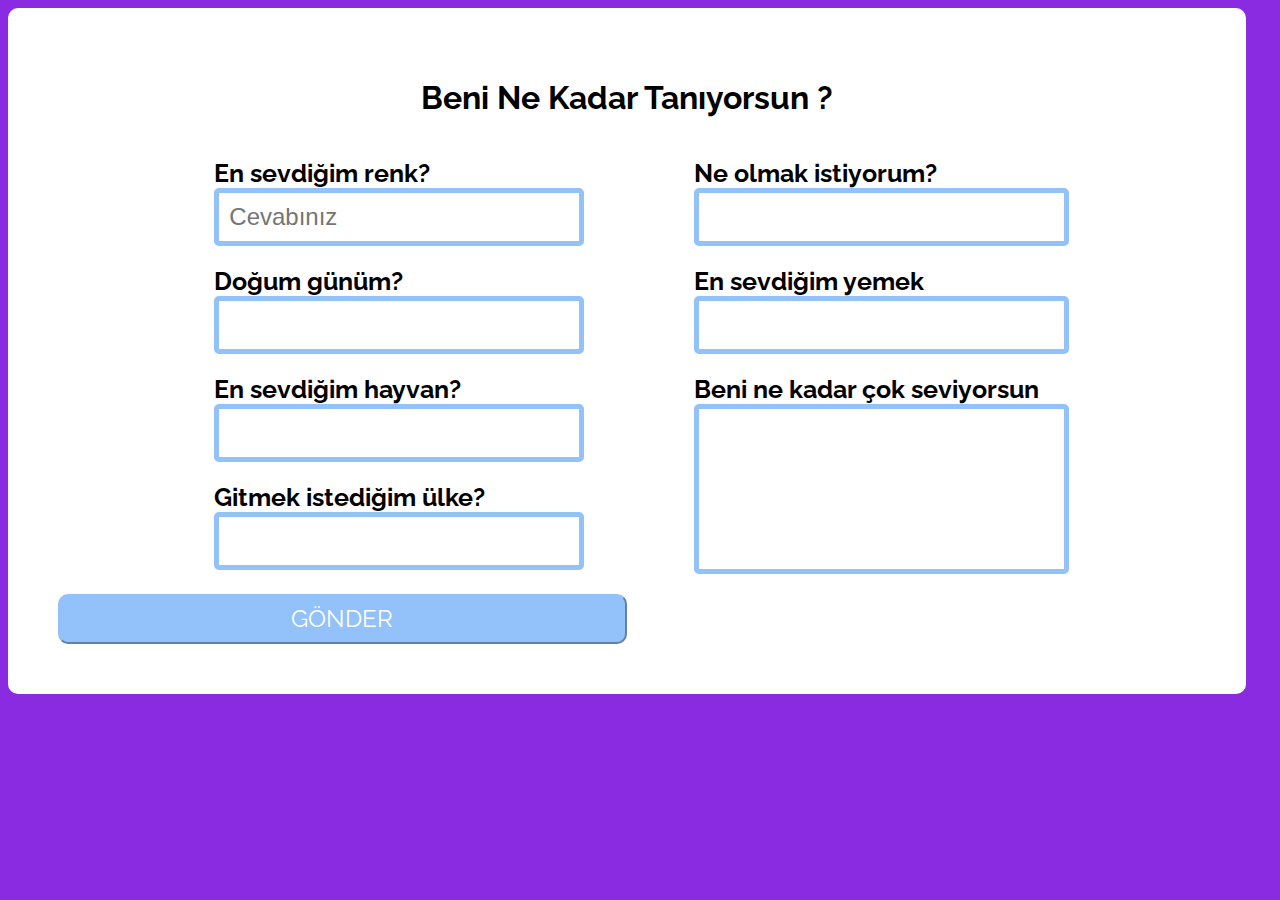
==== index.html @ 8bba12f3 "formdoldurma" ====
<!DOCTYPE html>
<html lang="en">

<head>
    <meta charset="UTF-8">
    <meta http-equiv="X-UA-Compatible" content="IE=edge">
    <meta name="viewport" content="width=device-width, initial-scale=1.0">
    <link rel="stylesheet" href="style.css" />
    <link rel="preconnect" href="https://fonts.gstatic.com"> 
    <link href="https://fonts.googleapis.com/css2?family=Raleway:ital,wght@1,600&display=swap" rel="stylesheet">  
      <title>Beni Ne Kadar Tanıyosun</title>

</head>

<body class="arkaplan">

  <div class="beyazkisim"  >

    <h1>Beni Ne Kadar Tanıyorsun ?</h1>

    <form >
<div class="form"> 
  
      <div >
      <div class="div">
        <label for="En sevdiğim renk" class="baslik">En sevdiğim renk?</label>
        <br>
        <input type="text" class="input" name="soru1" placeholder="Cevabınız"/><br/>
      </div>

      <div class="div">
        <label for="Doğum günüm" class="baslik">Doğum günüm?</label>
        <br>
        <input type="text" class="input" name="soru2"/><br/>
      </div>

      <div class="div">
        <label for="En sevdiğim hayvan" class="baslik">En sevdiğim hayvan?</label>
        <br>
        <input type="text" class="input" name="soru3"/><br/>
      </div>

      <div class="div">
        <label for="Gitmek istediğim ülke" class="baslik">Gitmek istediğim ülke?</label>
        <br>
        <input type="text" class="input" name="soru4"/><br/>
      </div>

      
    </div>

    <div class="sorulardiv">
        <div class="div">
            <label for="Ne olmak istiyorum" class="baslik">Ne olmak istiyorum?</label>
            <br>
            <input type="text" class="input" name="soru4"/><br/>
          </div>

        <div class="div">
        <label for="En sevdiğim yemek" class="baslik">En sevdiğim yemek</label>
        <br>
        <input type="text" class="input" name="soru4"/><br/>
      </div>
      <div class="div">
        <label for="Beni ne kadar çok seviyorsun" class="baslik">Beni ne kadar çok seviyorsun</label>
        <br>
        <input type="text" class="input2" name="soru4"/><br/>
      </div>
    
    </div>
</div>
    
    <input type="submit" class="button" form="form" value="GÖNDER"></input>
  </form>
  
  </div>
  
</body>

</html>
---- style.css ----
.arkaplan{
    background-color: blueviolet;
}
.beyazkisim {
    width: 90%;
    height: 90%;
    border-radius: 10px;
    border-color: white;
    background-color: white;
    padding: 50px;
}
.input{
    border: 10px;
    border-width: 5px;
    border-color: #93C1F9;
    border-style: solid;
    border-radius: 5px;
    padding: 10px;
    width: 100%;
    font-size: 24px;
}
.input:focus{
    border-color: #93C1F9;
    border-width: 5px;
    border-style: solid;
    padding: 10px;
    width: 100%;
    outline: 0;
}

.baslik{
    font-size: 25px;
    font-weight: bold;
    font-family: 'Raleway', sans-serif;
}
.input2{
    height: 140px;
    border: 10px;
    border-width: 5px;
    border-color: #93C1F9;
    border-style: solid;
    border-radius: 5px;
    padding: 10px;
    width: 100%;
    font-size: 24px;
}

.div{
    margin: 20px;
}
.form{
    display: flex;
    flex-direction: row;
    justify-content: center;
}

h1 {
    text-align: center;
    font-family: 'Raleway', sans-serif;
}

.sorulardiv {
    margin-left: 100px
}

.button{
    width: 50%;
    height: 50px;
    color: white;
    font-size: 24px;
    font-family: 'Raleway', sans-serif;
    background-color: #93C1F9;
    border-width: 2px;
    border-color: #93C1F9;
    border-radius: 10px;
    outline: 0;
    justify-content: center;
    align-items: center;
}
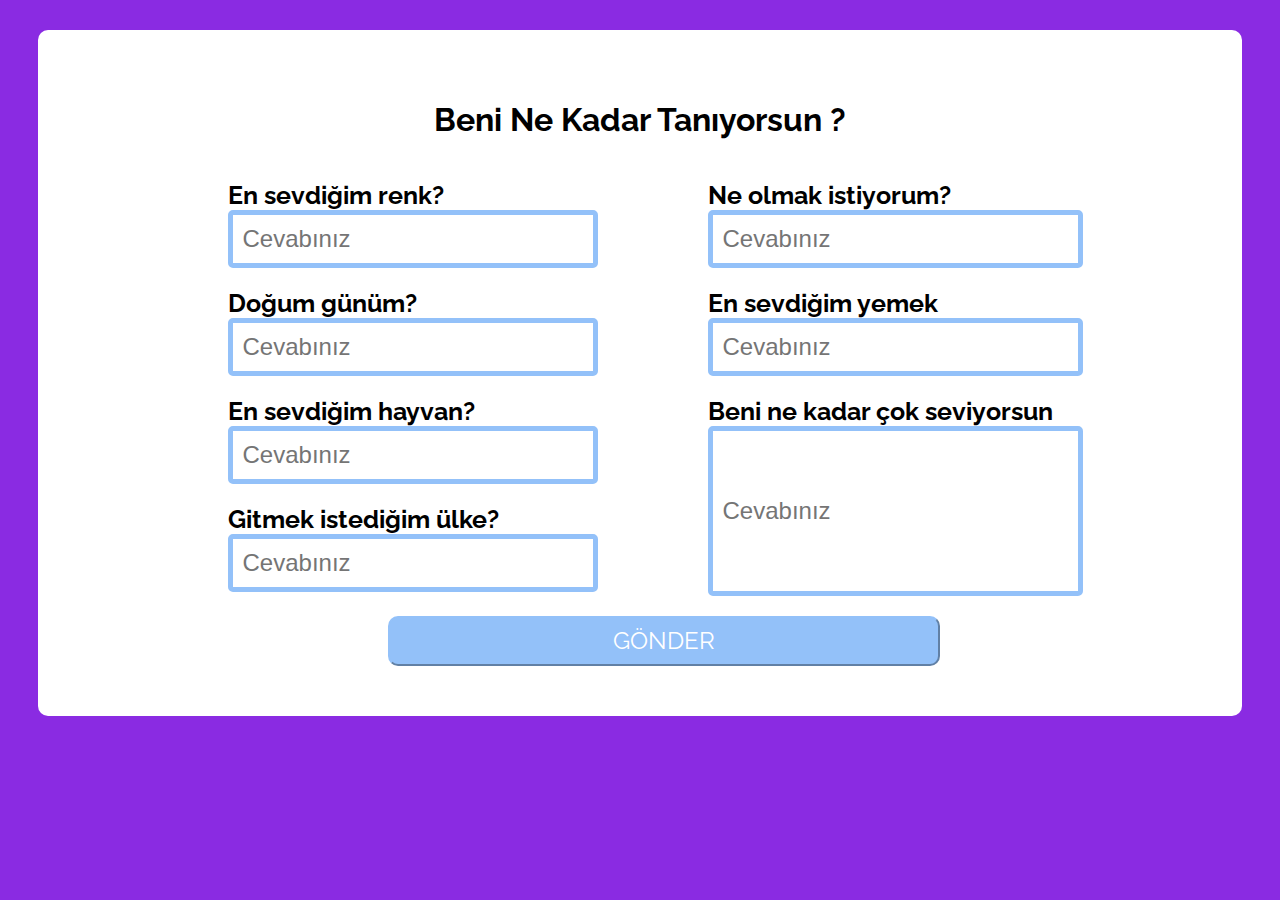
==== commit 917f6302: "@media eklendi" ====
--- a/index.html
+++ b/index.html
@@ -31,19 +31,19 @@
       <div class="div">
         <label for="Doğum günüm" class="baslik">Doğum günüm?</label>
         <br>
-        <input type="text" class="input" name="soru2"/><br/>
+        <input type="text" class="input" name="soru2" placeholder="Cevabınız"/><br/>
       </div>
 
       <div class="div">
         <label for="En sevdiğim hayvan" class="baslik">En sevdiğim hayvan?</label>
         <br>
-        <input type="text" class="input" name="soru3"/><br/>
+        <input type="text" class="input" name="soru3" placeholder="Cevabınız"/><br/>
       </div>
 
       <div class="div">
         <label for="Gitmek istediğim ülke" class="baslik">Gitmek istediğim ülke?</label>
         <br>
-        <input type="text" class="input" name="soru4"/><br/>
+        <input type="text" class="input" name="soru4" placeholder="Cevabınız"/><br/>
       </div>
 
       
@@ -53,24 +53,25 @@
         <div class="div">
             <label for="Ne olmak istiyorum" class="baslik">Ne olmak istiyorum?</label>
             <br>
-            <input type="text" class="input" name="soru4"/><br/>
+            <input type="text" class="input" name="soru4" placeholder="Cevabınız"/><br/>
           </div>
 
         <div class="div">
         <label for="En sevdiğim yemek" class="baslik">En sevdiğim yemek</label>
         <br>
-        <input type="text" class="input" name="soru4"/><br/>
+        <input type="text" class="input" name="soru4" placeholder="Cevabınız"/><br/>
       </div>
       <div class="div">
         <label for="Beni ne kadar çok seviyorsun" class="baslik">Beni ne kadar çok seviyorsun</label>
         <br>
-        <input type="text" class="input2" name="soru4"/><br/>
+        <input type="text" class="input2" name="soru4" placeholder="Cevabınız"/><br/>
       </div>
     
     </div>
 </div>
     
     <input type="submit" class="button" form="form" value="GÖNDER"></input>
+    
   </form>
   
   </div>
--- a/style.css
+++ b/style.css
@@ -1,14 +1,15 @@
 .arkaplan{
     background-color: blueviolet;
 }
+
 .beyazkisim {
-    width: 90%;
-    height: 90%;
+    margin: 30px;
     border-radius: 10px;
     border-color: white;
     background-color: white;
     padding: 50px;
 }
+
 .input{
     border: 10px;
     border-width: 5px;
@@ -19,6 +20,7 @@
     width: 100%;
     font-size: 24px;
 }
+
 .input:focus{
     border-color: #93C1F9;
     border-width: 5px;
@@ -33,6 +35,7 @@
     font-weight: bold;
     font-family: 'Raleway', sans-serif;
 }
+
 .input2{
     height: 140px;
     border: 10px;
@@ -43,11 +46,13 @@
     padding: 10px;
     width: 100%;
     font-size: 24px;
+    
 }
 
 .div{
     margin: 20px;
 }
+
 .form{
     display: flex;
     flex-direction: row;
@@ -74,6 +79,91 @@
     border-color: #93C1F9;
     border-radius: 10px;
     outline: 0;
-    justify-content: center;
-    align-items: center;
+    margin-left: 300px;
+}
+
+@media(max-width:768px){
+    .arkaplan{
+        background-color: aqua;
+    }
+    
+    .beyazkisim {
+        margin: 30px;
+        border-radius: 10px;
+        border-color: white;
+        background-color: white;
+        padding: 10px;
+    }
+    
+    .input{
+        border: 10px;
+        border-width: 5px;
+        border-color: #93C1F9;
+        border-style: solid;
+        border-radius: 5px;
+        padding: 10px;
+        width: 100%;
+        font-size: 24px;
+    }
+    
+    .input:focus{
+        border-color: #93C1F9;
+        border-width: 5px;
+        border-style: solid;
+        padding: 10px;
+        width: 100%;
+        outline: 0;
+    }
+    
+    .baslik{
+        font-size: 25px;
+        font-weight: bold;
+        font-family: 'Raleway', sans-serif;
+    }
+    
+    .input2{
+        height: 140px;
+        border: 10px;
+        border-width: 5px;
+        border-color: #93C1F9;
+        border-style: solid;
+        border-radius: 5px;
+        padding: 10px;
+        width: 100%;
+        font-size: 24px;
+        
+    }
+    
+    .div{
+        margin: 20px;
+    }
+    
+    .form{
+        display: flex;
+        flex-direction: column;
+        justify-content: center;
+    }
+    
+    h1 {
+        text-align: center;
+        font-family: 'Raleway', sans-serif;
+    }
+    
+    .sorulardiv {
+        margin-left: 0px
+    }
+    
+    .button{
+        width: 90%;
+        height: 50px;
+        color: white;
+        font-size: 24px;
+        font-family: 'Raleway', sans-serif;
+        background-color: #93C1F9;
+        border-width: 2px;
+        border-color: #93C1F9;
+        border-radius: 10px;
+        outline: 0;
+        margin-left: 300px;
+    }
 }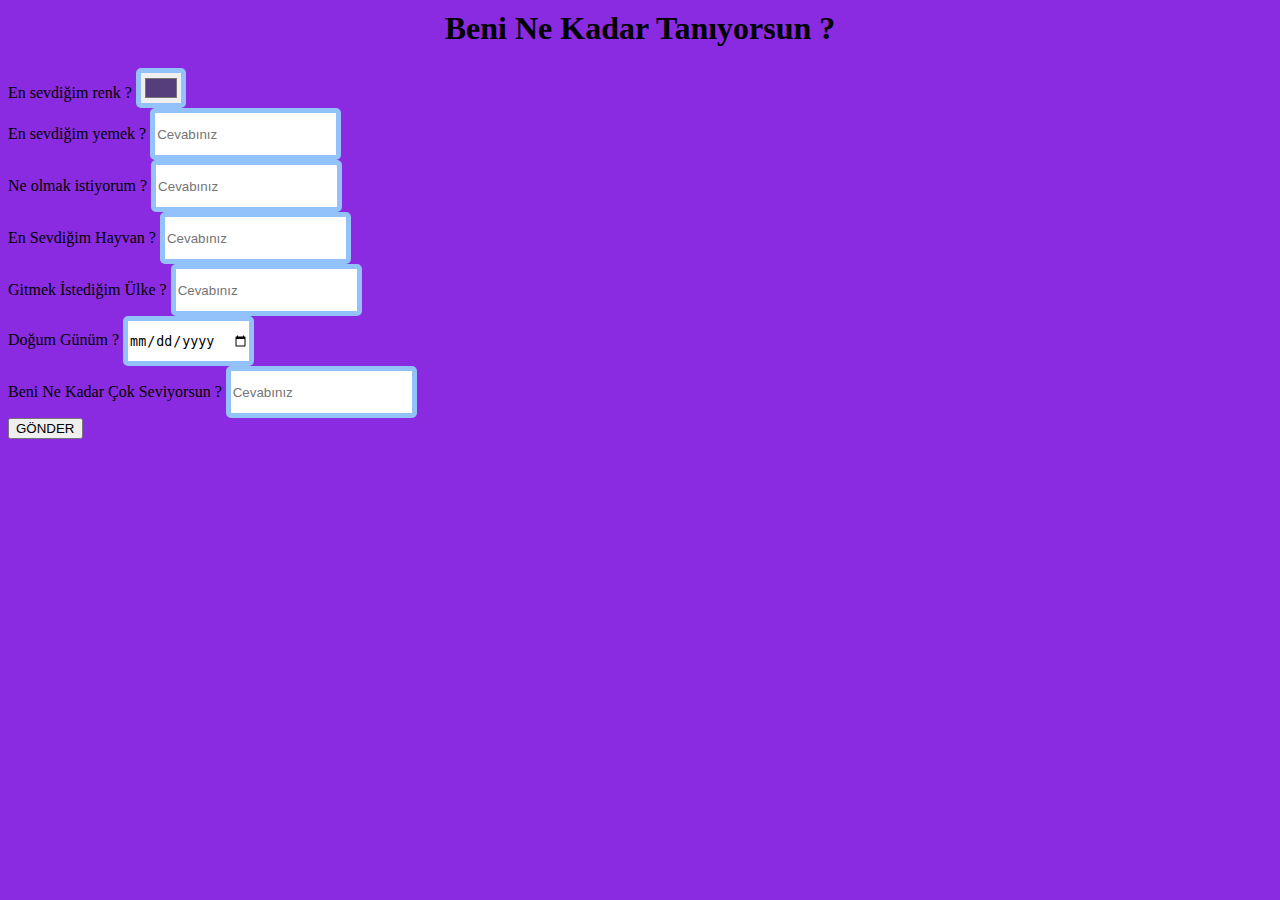
==== commit c6739eee: "bootstrap form eklendi" ====
--- a/index.html
+++ b/index.html
@@ -1,81 +1,73 @@
 <!DOCTYPE html>
-<html lang="en">
+<html lang="tr">
+<head>
+  <meta charset="UTF-8">
+  <meta http-equiv="X-UA-Compatible" content="IE=edge">
+  <meta name="viewport" content="width=device-width, initial-scale=1.0">
+  <title>Bootstrap Öğreniyorum</title>
+  <link rel="stylesheet" href="./style.css">
+  <link href="https://cdn.jsdelivr.net/npm/bootstrap@5.0.1/dist/css/bootstrap.min.css" rel="stylesheet" integrity="sha384-+0n0xVW2eSR5OomGNYDnhzAbDsOXxcvSN1TPprVMTNDbiYZCxYbOOl7+AMvyTG2x" crossorigin="anonymous">
+</head>
+<body class="bg">
+  
+    <div class="container-md mt-5">
 
-<head>
-    <meta charset="UTF-8">
-    <meta http-equiv="X-UA-Compatible" content="IE=edge">
-    <meta name="viewport" content="width=device-width, initial-scale=1.0">
-    <link rel="stylesheet" href="style.css" />
-    <link rel="preconnect" href="https://fonts.gstatic.com"> 
-    <link href="https://fonts.googleapis.com/css2?family=Raleway:ital,wght@1,600&display=swap" rel="stylesheet">  
-      <title>Beni Ne Kadar Tanıyosun</title>
+      <form class="rounded-3 p-5 row g-2 bg-white" >
 
-</head>
+        <h1 class="mt-2">Beni Ne Kadar Tanıyorsun ?</h1>
 
-<body class="arkaplan">
+        <div class="col-md-6">
+           <label for="EnSevdigimRenk" class="col-form-label-lg">En sevdiğim renk ?</label>
+           <input type="color" value="#563d7c"  id="soru1" style="height: 40px;" class="form-control">
+        </div>
 
-  <div class="beyazkisim"  >
+        <div class="col-md-6">
+            <label for="EnSevdigimYemek" class="col-form-label-lg">En sevdiğim yemek ?</label>
+            <input type="text"  id="soru2" style="height: 40px;" class="form-control" placeholder="Cevabınız">
+        </div>
 
-    <h1>Beni Ne Kadar Tanıyorsun ?</h1>
+        <div class="col-md-6">
+            <label for="NeOlmakIstiyorum" class="col-form-label-lg">Ne olmak istiyorum ?</label>
+            <input type="text"  id="soru3" style="height: 40px;" class="form-control" placeholder="Cevabınız">
+           </div>
 
-    <form >
-<div class="form"> 
-  
-      <div >
-      <div class="div">
-        <label for="En sevdiğim renk" class="baslik">En sevdiğim renk?</label>
-        <br>
-        <input type="text" class="input" name="soru1" placeholder="Cevabınız"/><br/>
-      </div>
+           <div class="col-md-6">
+            <label for="EnSevdigimHayvan" class="col-form-label-lg">En Sevdiğim Hayvan ?</label>
+            <input type="text"  id="soru4" style="height: 40px;" class="form-control" placeholder="Cevabınız">
+           </div>
 
-      <div class="div">
-        <label for="Doğum günüm" class="baslik">Doğum günüm?</label>
-        <br>
-        <input type="text" class="input" name="soru2" placeholder="Cevabınız"/><br/>
-      </div>
+           <div class="col-md-6">
+            <label for="GitmekIstedigimUlke" class="col-form-label-lg">Gitmek İstediğim Ülke ?</label>
+            <input type="text"  id="soru4" style="height: 40px;" class="form-control" placeholder="Cevabınız">
+           </div>
 
-      <div class="div">
-        <label for="En sevdiğim hayvan" class="baslik">En sevdiğim hayvan?</label>
-        <br>
-        <input type="text" class="input" name="soru3" placeholder="Cevabınız"/><br/>
-      </div>
+           <div class="col-md-6">
+            <label for="DogumGunum" class="col-form-label-lg">Doğum Günüm ?</label>
+            <input type="date"  id="soru4" style="height: 40px;" class="form-control" placeholder="Cevabınız">
+           </div>
 
-      <div class="div">
-        <label for="Gitmek istediğim ülke" class="baslik">Gitmek istediğim ülke?</label>
-        <br>
-        <input type="text" class="input" name="soru4" placeholder="Cevabınız"/><br/>
-      </div>
+           <div class="col-md-12">
+            <label for="BeniNeKadarÇok Seviyorsun" class="col-form-label-lg">Beni Ne Kadar Çok Seviyorsun ?</label>
+            <input type="text"  id="soru3" style="height: 40px;" class="form-control" placeholder="Cevabınız">
+           </div>
 
-      
+           <button type="submit" class="btn btn-primary col-md-12 my-sm-4">GÖNDER</button>
+
+      </form>
+
     </div>
 
-    <div class="sorulardiv">
-        <div class="div">
-            <label for="Ne olmak istiyorum" class="baslik">Ne olmak istiyorum?</label>
-            <br>
-            <input type="text" class="input" name="soru4" placeholder="Cevabınız"/><br/>
-          </div>
+  <!--Bootstrap Start  -->
+  <script src="https://cdn.jsdelivr.net/npm/@popperjs/core@2.9.2/dist/umd/popper.min.js"
+      integrity="sha384-IQsoLXl5PILFhosVNubq5LC7Qb9DXgDA9i+tQ8Zj3iwWAwPtgFTxbJ8NT4GN1R8p" crossorigin="anonymous">
+  </script>
+  <script src="https://cdn.jsdelivr.net/npm/bootstrap@5.0.1/dist/js/bootstrap.min.js"
+      integrity="sha384-Atwg2Pkwv9vp0ygtn1JAojH0nYbwNJLPhwyoVbhoPwBhjQPR5VtM2+xf0Uwh9KtT" crossorigin="anonymous">
+  </script>
+  <script src="https://cdn.jsdelivr.net/npm/bootstrap@5.0.1/dist/js/bootstrap.bundle.min.js"
+      integrity="sha384-gtEjrD/SeCtmISkJkNUaaKMoLD0//ElJ19smozuHV6z3Iehds+3Ulb9Bn9Plx0x4" crossorigin="anonymous">
+  </script>
+  <!--Bootstrap End-->
 
-        <div class="div">
-        <label for="En sevdiğim yemek" class="baslik">En sevdiğim yemek</label>
-        <br>
-        <input type="text" class="input" name="soru4" placeholder="Cevabınız"/><br/>
-      </div>
-      <div class="div">
-        <label for="Beni ne kadar çok seviyorsun" class="baslik">Beni ne kadar çok seviyorsun</label>
-        <br>
-        <input type="text" class="input2" name="soru4" placeholder="Cevabınız"/><br/>
-      </div>
-    
-    </div>
-</div>
-    
-    <input type="submit" class="button" form="form" value="GÖNDER"></input>
-    
-  </form>
-  
-  </div>
-  
 </body>
-
-</html>
+</html>--- a/style.css
+++ b/style.css
@@ -1,169 +1,16 @@
-.arkaplan{
+.bg{
     background-color: blueviolet;
 }
 
-.beyazkisim {
-    margin: 30px;
-    border-radius: 10px;
-    border-color: white;
-    background-color: white;
-    padding: 50px;
+h1 {
+    text-align: center;
+    margin-top: 10px;
 }
 
-.input{
+.form-control {
     border: 10px;
     border-width: 5px;
     border-color: #93C1F9;
     border-style: solid;
     border-radius: 5px;
-    padding: 10px;
-    width: 100%;
-    font-size: 24px;
-}
-
-.input:focus{
-    border-color: #93C1F9;
-    border-width: 5px;
-    border-style: solid;
-    padding: 10px;
-    width: 100%;
-    outline: 0;
-}
-
-.baslik{
-    font-size: 25px;
-    font-weight: bold;
-    font-family: 'Raleway', sans-serif;
-}
-
-.input2{
-    height: 140px;
-    border: 10px;
-    border-width: 5px;
-    border-color: #93C1F9;
-    border-style: solid;
-    border-radius: 5px;
-    padding: 10px;
-    width: 100%;
-    font-size: 24px;
-    
-}
-
-.div{
-    margin: 20px;
-}
-
-.form{
-    display: flex;
-    flex-direction: row;
-    justify-content: center;
-}
-
-h1 {
-    text-align: center;
-    font-family: 'Raleway', sans-serif;
-}
-
-.sorulardiv {
-    margin-left: 100px
-}
-
-.button{
-    width: 50%;
-    height: 50px;
-    color: white;
-    font-size: 24px;
-    font-family: 'Raleway', sans-serif;
-    background-color: #93C1F9;
-    border-width: 2px;
-    border-color: #93C1F9;
-    border-radius: 10px;
-    outline: 0;
-    margin-left: 300px;
-}
-
-@media(max-width:768px){
-    .arkaplan{
-        background-color: aqua;
-    }
-    
-    .beyazkisim {
-        margin: 30px;
-        border-radius: 10px;
-        border-color: white;
-        background-color: white;
-        padding: 10px;
-    }
-    
-    .input{
-        border: 10px;
-        border-width: 5px;
-        border-color: #93C1F9;
-        border-style: solid;
-        border-radius: 5px;
-        padding: 10px;
-        width: 100%;
-        font-size: 24px;
-    }
-    
-    .input:focus{
-        border-color: #93C1F9;
-        border-width: 5px;
-        border-style: solid;
-        padding: 10px;
-        width: 100%;
-        outline: 0;
-    }
-    
-    .baslik{
-        font-size: 25px;
-        font-weight: bold;
-        font-family: 'Raleway', sans-serif;
-    }
-    
-    .input2{
-        height: 140px;
-        border: 10px;
-        border-width: 5px;
-        border-color: #93C1F9;
-        border-style: solid;
-        border-radius: 5px;
-        padding: 10px;
-        width: 100%;
-        font-size: 24px;
-        
-    }
-    
-    .div{
-        margin: 20px;
-    }
-    
-    .form{
-        display: flex;
-        flex-direction: column;
-        justify-content: center;
-    }
-    
-    h1 {
-        text-align: center;
-        font-family: 'Raleway', sans-serif;
-    }
-    
-    .sorulardiv {
-        margin-left: 0px
-    }
-    
-    .button{
-        width: 90%;
-        height: 50px;
-        color: white;
-        font-size: 24px;
-        font-family: 'Raleway', sans-serif;
-        background-color: #93C1F9;
-        border-width: 2px;
-        border-color: #93C1F9;
-        border-radius: 10px;
-        outline: 0;
-        margin-left: 300px;
-    }
 }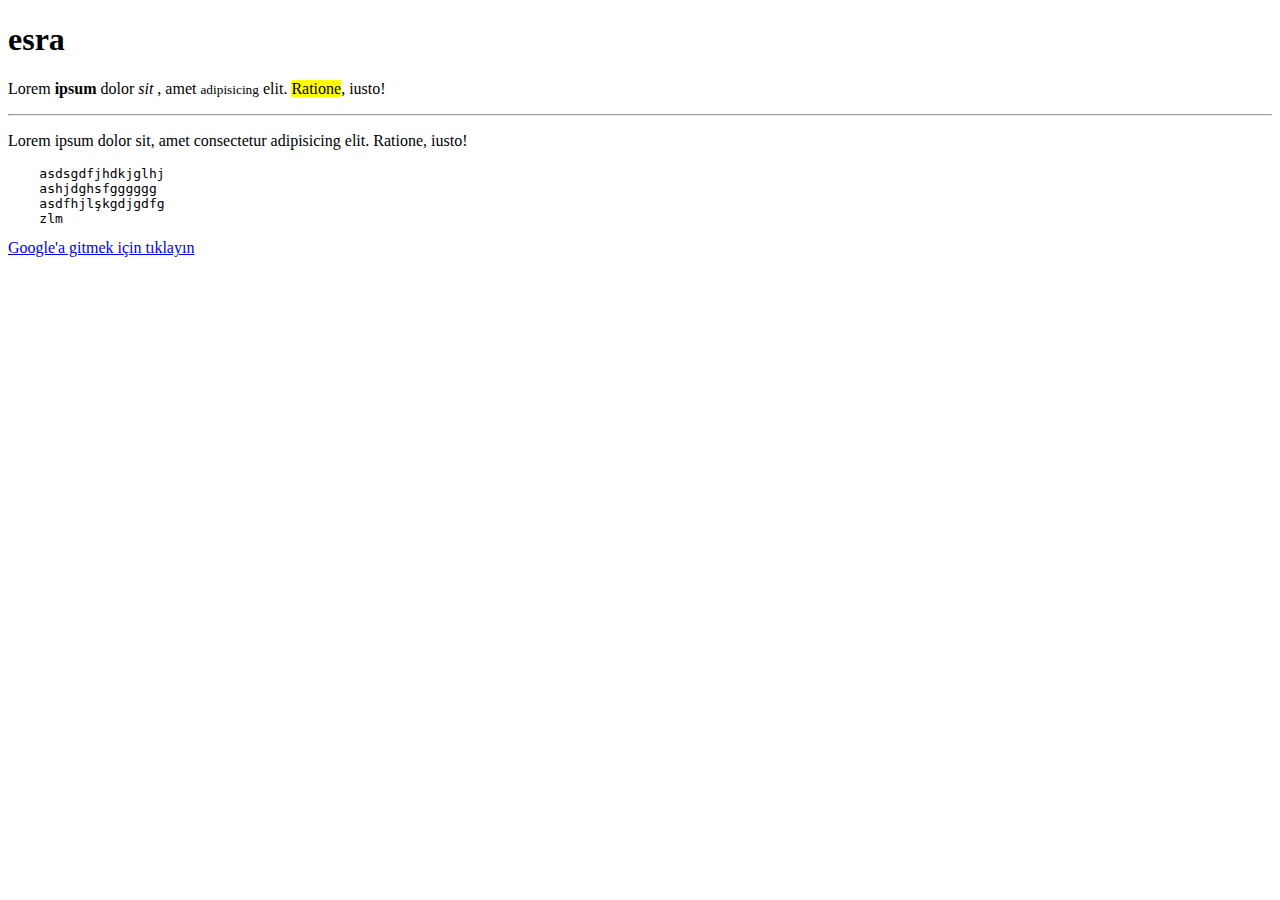
==== commit c4353372: "Merge cd17576a054cbf826b50eceddd5c35fab654a2ed into ab63bd0e182b9d15a89ca3e085b31a0cc573ad47" ====
--- a/index.html
+++ b/index.html
@@ -1,73 +1,37 @@
 <!DOCTYPE html>
 <html lang="tr">
-<head>
-  <meta charset="UTF-8">
-  <meta http-equiv="X-UA-Compatible" content="IE=edge">
-  <meta name="viewport" content="width=device-width, initial-scale=1.0">
-  <title>Bootstrap Öğreniyorum</title>
-  <link rel="stylesheet" href="./style.css">
-  <link href="https://cdn.jsdelivr.net/npm/bootstrap@5.0.1/dist/css/bootstrap.min.css" rel="stylesheet" integrity="sha384-+0n0xVW2eSR5OomGNYDnhzAbDsOXxcvSN1TPprVMTNDbiYZCxYbOOl7+AMvyTG2x" crossorigin="anonymous">
+
+<head >
+    <meta charset="UTF-8">
+    <meta http-equiv="X-UA-Compatible" content="IE=edge">
+    <meta name="viewport" content="width=device-width, initial-scale=1.0">
+    <meta name=" keywords" content="Java,python,javascript"/>
+    <meta name= "description" content="esra"/>
+    <meta name= "author" content="esra türkmen"/>
+
+
+    <title>esra</title>
 </head>
-<body class="bg">
-  
-    <div class="container-md mt-5">
 
-      <form class="rounded-3 p-5 row g-2 bg-white" >
-
-        <h1 class="mt-2">Beni Ne Kadar Tanıyorsun ?</h1>
-
-        <div class="col-md-6">
-           <label for="EnSevdigimRenk" class="col-form-label-lg">En sevdiğim renk ?</label>
-           <input type="color" value="#563d7c"  id="soru1" style="height: 40px;" class="form-control">
-        </div>
-
-        <div class="col-md-6">
-            <label for="EnSevdigimYemek" class="col-form-label-lg">En sevdiğim yemek ?</label>
-            <input type="text"  id="soru2" style="height: 40px;" class="form-control" placeholder="Cevabınız">
-        </div>
-
-        <div class="col-md-6">
-            <label for="NeOlmakIstiyorum" class="col-form-label-lg">Ne olmak istiyorum ?</label>
-            <input type="text"  id="soru3" style="height: 40px;" class="form-control" placeholder="Cevabınız">
-           </div>
-
-           <div class="col-md-6">
-            <label for="EnSevdigimHayvan" class="col-form-label-lg">En Sevdiğim Hayvan ?</label>
-            <input type="text"  id="soru4" style="height: 40px;" class="form-control" placeholder="Cevabınız">
-           </div>
-
-           <div class="col-md-6">
-            <label for="GitmekIstedigimUlke" class="col-form-label-lg">Gitmek İstediğim Ülke ?</label>
-            <input type="text"  id="soru4" style="height: 40px;" class="form-control" placeholder="Cevabınız">
-           </div>
-
-           <div class="col-md-6">
-            <label for="DogumGunum" class="col-form-label-lg">Doğum Günüm ?</label>
-            <input type="date"  id="soru4" style="height: 40px;" class="form-control" placeholder="Cevabınız">
-           </div>
-
-           <div class="col-md-12">
-            <label for="BeniNeKadarÇok Seviyorsun" class="col-form-label-lg">Beni Ne Kadar Çok Seviyorsun ?</label>
-            <input type="text"  id="soru3" style="height: 40px;" class="form-control" placeholder="Cevabınız">
-           </div>
-
-           <button type="submit" class="btn btn-primary col-md-12 my-sm-4">GÖNDER</button>
-
-      </form>
-
-    </div>
-
-  <!--Bootstrap Start  -->
-  <script src="https://cdn.jsdelivr.net/npm/@popperjs/core@2.9.2/dist/umd/popper.min.js"
-      integrity="sha384-IQsoLXl5PILFhosVNubq5LC7Qb9DXgDA9i+tQ8Zj3iwWAwPtgFTxbJ8NT4GN1R8p" crossorigin="anonymous">
-  </script>
-  <script src="https://cdn.jsdelivr.net/npm/bootstrap@5.0.1/dist/js/bootstrap.min.js"
-      integrity="sha384-Atwg2Pkwv9vp0ygtn1JAojH0nYbwNJLPhwyoVbhoPwBhjQPR5VtM2+xf0Uwh9KtT" crossorigin="anonymous">
-  </script>
-  <script src="https://cdn.jsdelivr.net/npm/bootstrap@5.0.1/dist/js/bootstrap.bundle.min.js"
-      integrity="sha384-gtEjrD/SeCtmISkJkNUaaKMoLD0//ElJ19smozuHV6z3Iehds+3Ulb9Bn9Plx0x4" crossorigin="anonymous">
-  </script>
-  <!--Bootstrap End-->
-
+<body style="background-color: rgb(255, 255, 255);">
+<h1>esra </h1>
+<p>
+    Lorem <strong>ipsum </strong> dolor <em>sit</em> , amet <small>adipisicing</small>  elit. <mark>Ratione</mark>, iusto!
+</p>
+<hr>
+<p>
+    Lorem ipsum dolor sit, amet consectetur adipisicing elit. Ratione, iusto!
+</p>
 </body>
-</html>+<body>
+<pre>
+    asdsgdfjhdkjglhj
+    ashjdghsfgggggg
+    asdfhjlşkgdjgdfg
+    zlm
+</pre>
+</body>
+<body>
+    <a href="http:/www.google.com.tr" target="_blank" title="(google linki)">Google'a gitmek için tıklayın</a>
+</body>
+</html>
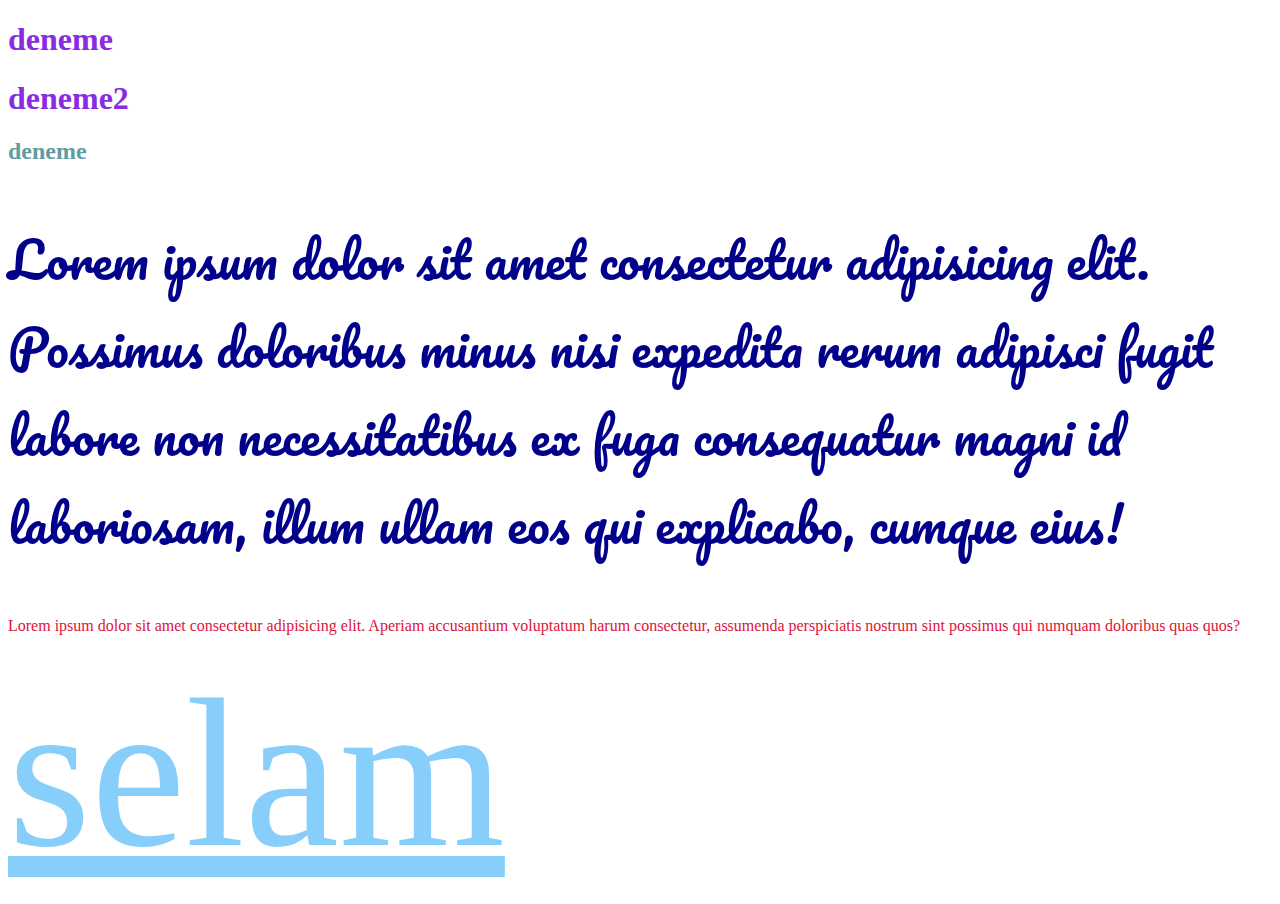
==== commit 256d1a08: "Merge d71b0df9a6d11be3534d4bf80320d82fa0bd525f into ab63bd0e182b9d15a89ca3e085b31a0cc573ad47" ====
--- a/index.html
+++ b/index.html
@@ -1,37 +1,33 @@
 <!DOCTYPE html>
-<html lang="tr">
+<html lang="en">
 
-<head >
+<head>
     <meta charset="UTF-8">
     <meta http-equiv="X-UA-Compatible" content="IE=edge">
     <meta name="viewport" content="width=device-width, initial-scale=1.0">
-    <meta name=" keywords" content="Java,python,javascript"/>
-    <meta name= "description" content="esra"/>
-    <meta name= "author" content="esra türkmen"/>
+    <title>CSS Dersleri</title>
+    <link rel="preconnect" href="https://fonts.gstatic.com">
+    <link href="https://fonts.googleapis.com/css2?family=Pacifico&display=swap" rel="stylesheet">
+    <link rel="stylesheet" href="./css/style.css">
 
-
-    <title>esra</title>
 </head>
 
-<body style="background-color: rgb(255, 255, 255);">
-<h1>esra </h1>
-<p>
-    Lorem <strong>ipsum </strong> dolor <em>sit</em> , amet <small>adipisicing</small>  elit. <mark>Ratione</mark>, iusto!
-</p>
-<hr>
-<p>
-    Lorem ipsum dolor sit, amet consectetur adipisicing elit. Ratione, iusto!
-</p>
+<body>
+    <h1>deneme</h1>
+    <h1>deneme2</h1>
+    <h2>deneme</h2>
+    <p id="text">Lorem ipsum dolor sit amet consectetur adipisicing elit. Possimus doloribus minus nisi expedita rerum
+        adipisci
+        fugit labore non necessitatibus ex fuga consequatur magni id laboriosam, illum ullam eos qui explicabo, cumque
+        eius!</p>
+
+    <p class="text2">
+        Lorem ipsum dolor sit amet consectetur adipisicing elit. Aperiam accusantium voluptatum harum consectetur,
+        assumenda perspiciatis nostrum sint possimus qui numquam doloribus quas quos?
+    </p>
+
+    <a href="#1">selam</a>
+
 </body>
-<body>
-<pre>
-    asdsgdfjhdkjglhj
-    ashjdghsfgggggg
-    asdfhjlşkgdjgdfg
-    zlm
-</pre>
-</body>
-<body>
-    <a href="http:/www.google.com.tr" target="_blank" title="(google linki)">Google'a gitmek için tıklayın</a>
-</body>
-</html>
+
+</html>--- a/css/style.css
+++ b/css/style.css
@@ -0,0 +1,49 @@
+h1 {
+    color: blueviolet;
+    font-family: Georgia, 'Times New Roman', Times, serif;
+}
+
+h2 {
+    color: cadetblue;
+}
+
+#text {
+    /* id selector*/
+    color: darkblue;
+    font-family: 'Pacifico', cursive;
+    font-size: 50px;
+}
+
+.text2 {
+    /* class selector*/
+    color: crimson;
+}
+
+a {
+    font-size: 213px;
+}
+
+a:focus {
+    color: lightcoral;
+}
+
+a:link {
+    color: lightskyblue;
+}
+
+a:visited {
+    color: maroon;
+}
+
+a:hover {
+    color: midnightblue;
+}
+
+a:active {
+    color: tomato;
+}
+
+a::after {
+    content: none;
+    background-color: tomato;
+}